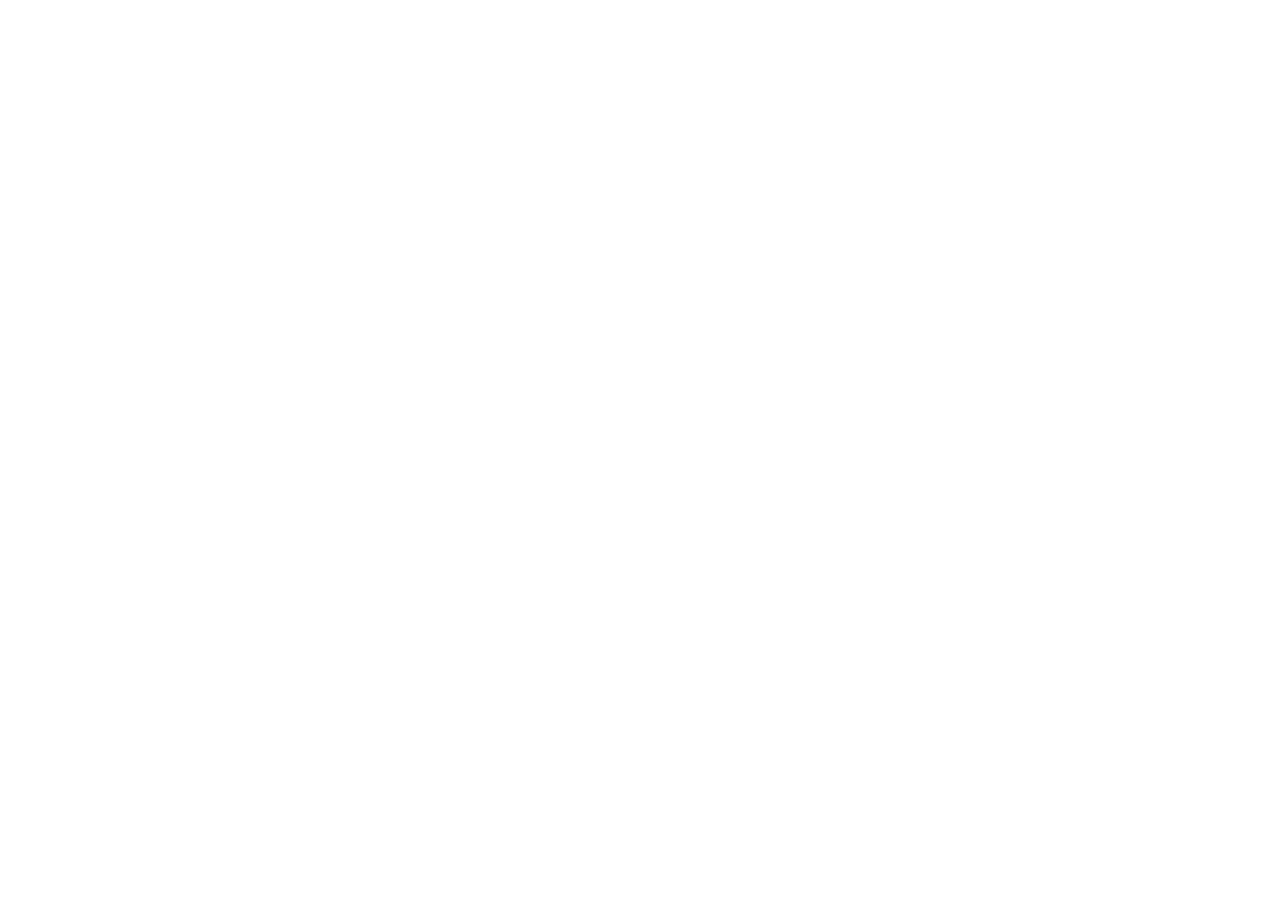
==== result.html @ 61054a27 "Add files via upload" ====
<!DOCTYPE html>
<html lang="id">
<head>
    <meta charset="UTF-8">
    <meta name="viewport" content="width=device-width, initial-scale=1.0">
    <title>result</title>
    <link rel="stylesheet" href="style.css">
</head>
<body>

    <div class="container">
        <h1>Hasil Tes Psikopat</h1>
        <p id="result-text"></p>
        <img id="result-image" src="" alt="Hasil Psikopat">
        <br>
        <a href="index.html"><button>Kembali</button></a>
    </div>

    <script src="script.js">
      
        const params = new URLSearchParams(window.location.search);
        const nama = params.get("nama");
        const persen = params.get("persen");

        let status = "";
        let gambar = "";

        if (persen <= 30) {
            status = "Normies 😂";
            gambar = "img/normal.png";
        } else if (persen <= 50) {
            status = "Aman normal inimah 😎";
            gambar = "img/still-normal.png";
        } else if (persen <= 70) {
            status = "Mulai terlihat tanda tanda bahwa kamu menjadi psikopat 😈";
            gambar = "img/gg.png";
        } else if (persen <= 90) {
            status = "Psikopat asli 😈";
            gambar = "img/psikopat.png";
        } else {
            status = "Raja Iblis 😈🔥";
            gambar = "img/maou-sama.png";
        }

        document.getElementById("result-text").innerHTML = `${nama},  <strong>${persen}%</strong><br>${status}`;
        document.getElementById("result-image").src = gambar;
        
 <script src="script.js"></script>

</body>
</html>
---- style.css ----
* {
    margin: 0;
    padding: 0;
    box-sizing: border-box;
    font-family: Arial, sans-serif;
}

body {
    display: flex;
    justify-content: center;
    align-items: center;
    height: 100vh;
    text-align: center;
    background: url('img/bg.jpg') no-repeat center center fixed;
    background-size: cover;
    color: white;
}

.container {
    background: rgba(44, 44, 44, 0.95);
    padding: 50px;
    border-radius: 12px;
    width: 80%;
    max-width: 600px; 
    box-shadow: 0 8px 20px rgba(0, 0, 0, 0.5);
    backdrop-filter: blur(10px); 
    
    opacity: 0;
    transform: translateY(-20px);
    animation: fadeInPopup 0.6s ease-out forwards;
}

@keyframes fadeInPopup {
    0% {
        opacity: 0;
        transform: translateY(-20px);
    }
    100% {
        opacity: 1;
        transform: translateY(0);
    }
}

h1 {
    font-size: 28px;
    margin-bottom: 15px;
}

p {
    font-size: 18px;
    margin-bottom: 15px;
}

input {
    width: 100%;
    padding: 12px;
    margin: 15px 0;
    border: 1px solid #555;
    background: #222;
    color: white;
    border-radius: 8px;
    outline: none;
    font-size: 16px;
}

button {
    width: 100%;
    padding: 12px;
    background: crimson;
    border: none;
    color: white;
    font-size: 18px;
    border-radius: 8px;
    cursor: pointer;
    transition: 0.3s;
    font-weight: bold;
}


button:hover {
    background: darkred;
    transform: scale(1.05);
}


button:active {
    transform: scale(0.95);
    box-shadow: 0 0 15px rgba(255, 0, 0, 0.7); 
}


img {
    width: 120px;
    margin-top: 15px;
    border-radius: 12px;
    opacity: 0;
    animation: fadeInImage 0.6s ease-out forwards 0.5s;
}

@keyframes fadeInImage {
    0% {
        opacity: 0;
        transform: scale(0.8);
    }
    100% {
        opacity: 1;
        transform: scale(1);
    }
}
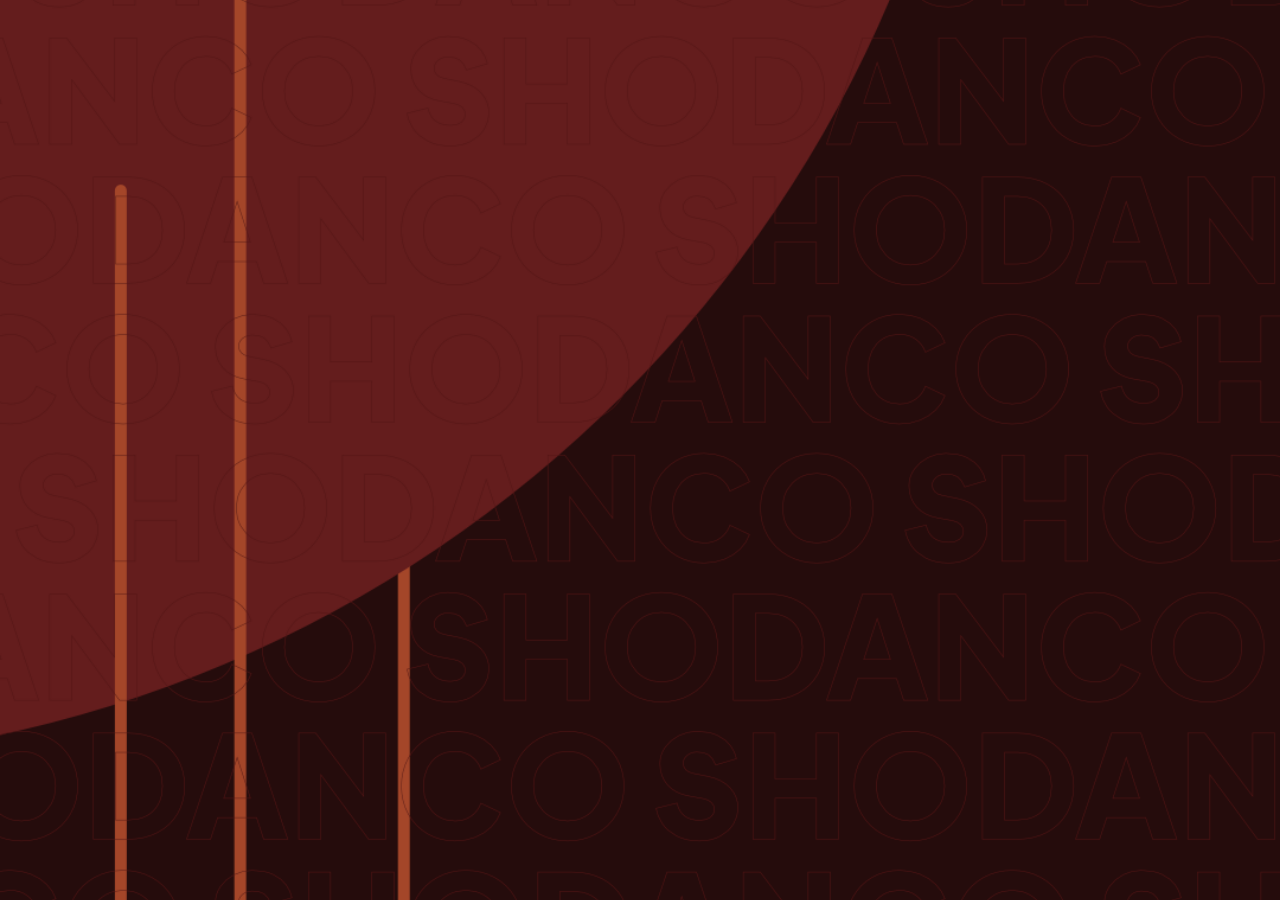
==== commit 3e297292: "Update" ====
--- a/result.html
+++ b/result.html
@@ -3,7 +3,7 @@
 <head>
     <meta charset="UTF-8">
     <meta name="viewport" content="width=device-width, initial-scale=1.0">
-    <title>result</title>
+    <title>Hasil Tes Psikopat</title>
     <link rel="stylesheet" href="style.css">
 </head>
 <body>
@@ -16,36 +16,41 @@
         <a href="index.html"><button>Kembali</button></a>
     </div>
 
-    <script src="script.js">
-      
+    <script>
+        // Ambil data dari URL
         const params = new URLSearchParams(window.location.search);
         const nama = params.get("nama");
-        const persen = params.get("persen");
+        const persen = parseInt(params.get("persen")); // Perbaikan: Konversi ke angka
 
         let status = "";
         let gambar = "";
 
-        if (persen <= 30) {
-            status = "Normies 😂";
-            gambar = "img/normal.png";
-        } else if (persen <= 50) {
+        // Array gambar untuk kategori tertentu
+        const gambarUnder30 = ["img/normal.png", "img/normal2.png"];
+        const gambarUnder70 = ["img/still-normal.png", "img/still-normal2.png"];
+        const gambarUnder90 = ["img/gg.png", "img/gg2.png"];
+
+        if (persen <= 10) {
+            status = "Normal 100% 😊";
+            gambar = gambarUnder30[Math.floor(Math.random() * gambarUnder30.length)];
+        } else if (persen <= 40) {
             status = "Aman normal inimah 😎";
-            gambar = "img/still-normal.png";
+            gambar = gambarUnder30[Math.floor(Math.random() * gambarUnder30.length)];
         } else if (persen <= 70) {
             status = "Mulai terlihat tanda tanda bahwa kamu menjadi psikopat 😈";
-            gambar = "img/gg.png";
+            gambar = gambarUnder70[Math.floor(Math.random() * gambarUnder70.length)];
         } else if (persen <= 90) {
             status = "Psikopat asli 😈";
-            gambar = "img/psikopat.png";
+            gambar = gambarUnder90[Math.floor(Math.random() * gambarUnder90.length)];
         } else {
             status = "Raja Iblis 😈🔥";
-            gambar = "img/maou-sama.png";
+            gambar = "img/maou-sama.png"; // Tetap 1 gambar
         }
 
-        document.getElementById("result-text").innerHTML = `${nama},  <strong>${persen}%</strong><br>${status}`;
+        // Tampilkan hasil
+        document.getElementById("result-text").innerHTML = `${nama}, tingkat psikopatmu adalah <strong>${persen}%</strong><br>${status}`;
         document.getElementById("result-image").src = gambar;
-        
- <script src="script.js"></script>
+    </script>
 
 </body>
-</html>+</html>
